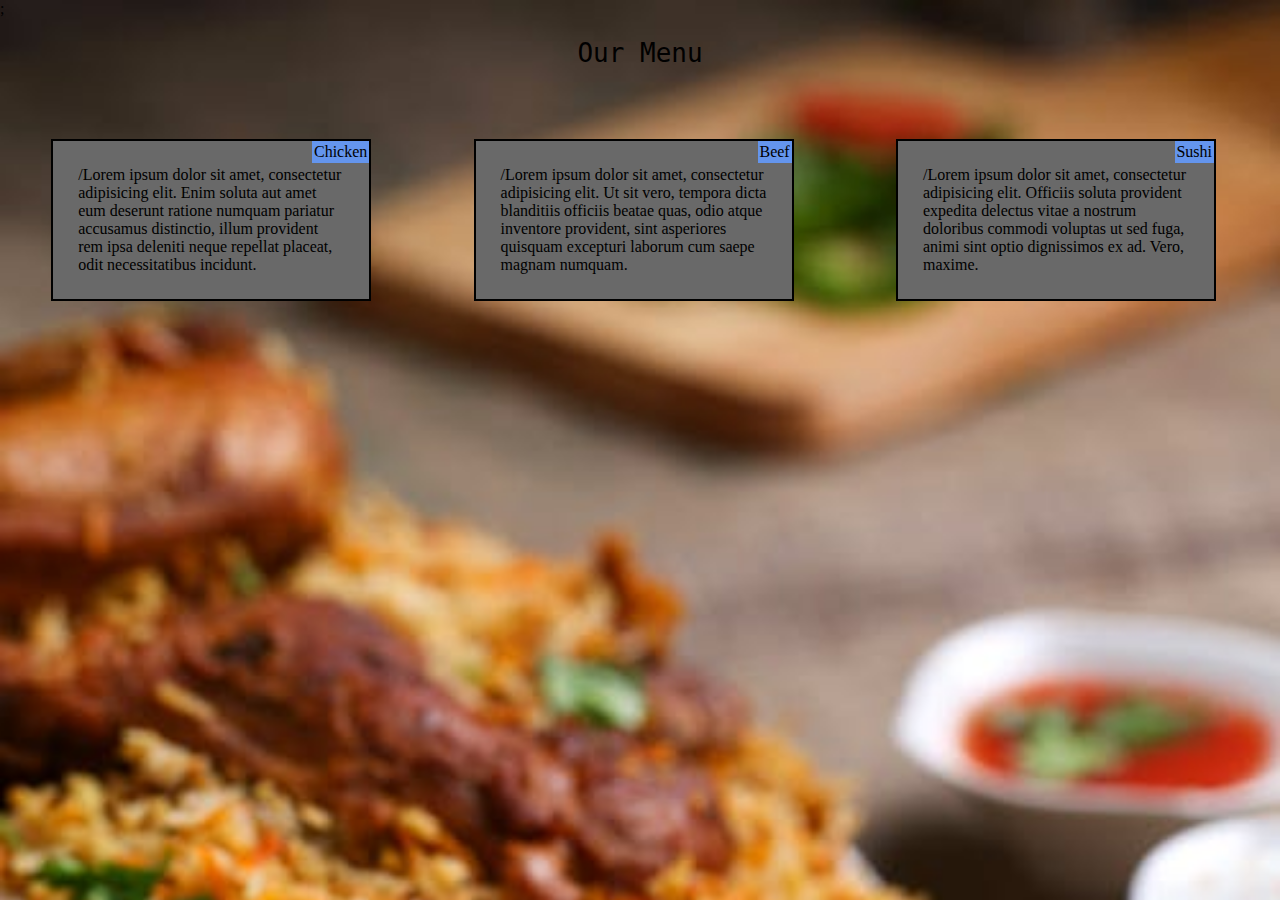
==== module2_solution/index.html @ bb796398 "Add files via upload" ====
<!DOCTYPE html>
<html lang="en">

<head>
	<meta charset="UTF-8">
	<meta name="viewport" content="width=device-width,initial-scale=1">;
	<title>Assignment solution for module 2</title>
	<link rel="stylesheet" href="mycss.css">
	
	
</head>

<body>
	<h1>Our Menu</h1>
	<div id="pav">
		<div class="container" >
			<span class="vege" id="chicken">Chicken</span>
			<div class="container-box">/Lorem ipsum dolor sit amet, consectetur adipisicing elit. Enim soluta aut amet
				eum deserunt ratione numquam pariatur accusamus distinctio, illum provident rem ipsa deleniti neque
				repellat placeat, odit necessitatibus incidunt.</div>

		</div>
		<div class="container">
			<span class="vege" id="beef">Beef</span>
			<div class="container-box">/Lorem ipsum dolor sit amet, consectetur adipisicing elit. Ut sit vero, tempora
				dicta blanditiis officiis beatae quas, odio atque inventore provident, sint asperiores quisquam
				excepturi laborum cum saepe magnam numquam.</div>

		</div>
		<div class="container contdup" >
			<span class="vege" id="sushi">Sushi</span>
			<div class="container-box">/Lorem ipsum dolor sit amet, consectetur adipisicing elit. Officiis soluta
				provident expedita delectus vitae a nostrum doloribus commodi voluptas ut sed fuga, animi sint optio
				dignissimos ex ad. Vero, maxime.</div>
		</div>
	</div>
	
		

	
</body>

</html>
---- module2_solution/mycss.css ----
*{
    margin:0px;
    box-sizing: border-box;
    
}
body{
    background-image: "photo.jpeg";
}
h1
{
    font-family: monospace;
    font-weight: 700;
    text-align: center;
    margin:20px;
    font-weight:inherit; 
}
body{
    background-image:url('photo.jpeg');
    background-repeat: no-repeat;
    background-size:cover;
    }
@media(min-width:992px)
{
.container{
    background-color: dimgrey;
    margin:4%;
    width:25%;
    float:left;
    border:2px solid black;
    font-family:cursive;
    position: relative;
    overflow: auto;  
}
.vege{
    background-color: cornflowerblue;
    position:absolute;
    padding:0.6%;
    right: 0px;
    top: 0px;
    /*float: right;*/ 
}
.container-box
{
    padding:10px;
    margin: 15px;

}
}

@media screen and (min-width: 481px) and (max-width: 960px) 
{
    .container{
        background-color: dimgrey;
        margin:4%;
        width:40%;
        float:left;
        border:2px solid black;
        font-family:cursive;
        position: relative;
        overflow: auto;  
    }
    .vege{
        background-color: cornflowerblue;
        position:absolute;
        padding:0.6%;
        right: 0px;
        top: 0px;
        /*float: right;*/ 
    }
    .container-box
    {
        padding:10px;
        margin: 10px;
    }
    .contdup
    {
        clear: both;
        width:88.5%;
        margin-left: 4%;
        margin-right:5%;

    }

}

@media(max-width:767px)
{
    .container{
        background-color: dimgrey;
        margin:4%;
        width:40%;
        float:left;
        border:2px solid black;
        font-family:cursive;
        position: relative;
        overflow: auto;  
    }
    .vege{
        background-color: cornflowerblue;
        position:absolute;
        padding:0.6%;
        right: 0px;
        top: 0px;
        /*float: right;*/ 
    }
    .container-box
    {
        padding:10px;
        margin: 10px;
    }
    .container
    {
        clear: both;
        width:88.5%;
        margin-left: 4%;
        margin-right:5%;

    }

}
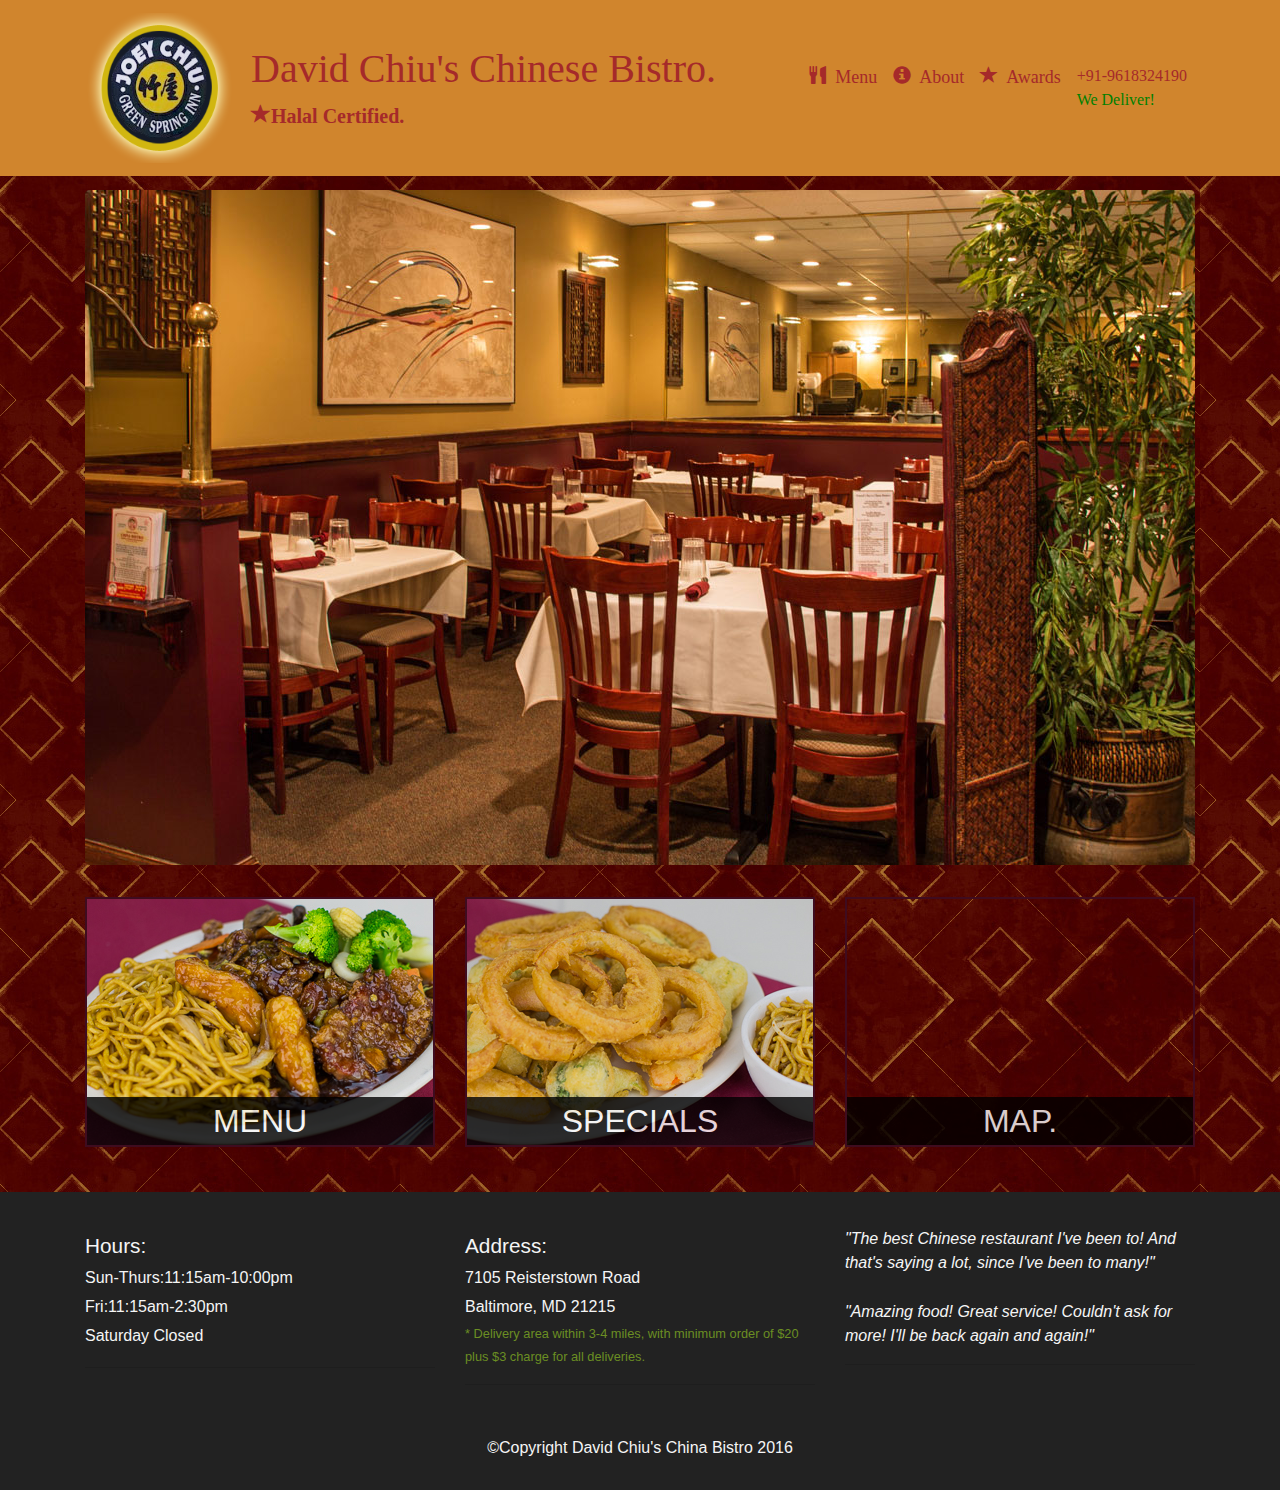
==== commit 6e189e9f: "Add files via upload" ====
--- a/module2_solution/index.html
+++ b/module2_solution/index.html
@@ -2,42 +2,143 @@
 <html lang="en">
 
 <head>
-	<meta charset="UTF-8">
-	<meta name="viewport" content="width=device-width,initial-scale=1">;
-	<title>Assignment solution for module 2</title>
-	<link rel="stylesheet" href="mycss.css">
-	
-	
+    <meta charset="UTF-8">
+    <meta name="viewport" content="width=device-width, initial-scale=1.0">
+    <meta http-equiv="X-UA-Compatible" content="ie=edge">
+    <title>Document</title>
+    <link rel="stylesheet" href="css/bootstrap.min.css">
+
+    <link href="https://fonts.googleapis.com/css?family=Open+Sans|Oxygen|Oxygen+Mono&display=swap" rel="stylesheet">
+    <link href="https://fonts.googleapis.com/css?family=Oxygen|Oxygen+Mono&display=swap" rel="stylesheet">
+    <link rel="stylesheet" href="css/styles.css">
+    <link rel="stylesheet" href="css/glyphicon.css">
+
 </head>
 
 <body>
-	<h1>Our Menu</h1>
-	<div id="pav">
-		<div class="container" >
-			<span class="vege" id="chicken">Chicken</span>
-			<div class="container-box">/Lorem ipsum dolor sit amet, consectetur adipisicing elit. Enim soluta aut amet
-				eum deserunt ratione numquam pariatur accusamus distinctio, illum provident rem ipsa deleniti neque
-				repellat placeat, odit necessitatibus incidunt.</div>
+    <header>
 
-		</div>
-		<div class="container">
-			<span class="vege" id="beef">Beef</span>
-			<div class="container-box">/Lorem ipsum dolor sit amet, consectetur adipisicing elit. Ut sit vero, tempora
-				dicta blanditiis officiis beatae quas, odio atque inventore provident, sint asperiores quisquam
-				excepturi laborum cum saepe magnam numquam.</div>
+        <nav class="navbar navbar-expand-md bg-warning ">
 
-		</div>
-		<div class="container contdup" >
-			<span class="vege" id="sushi">Sushi</span>
-			<div class="container-box">/Lorem ipsum dolor sit amet, consectetur adipisicing elit. Officiis soluta
-				provident expedita delectus vitae a nostrum doloribus commodi voluptas ut sed fuga, animi sint optio
-				dignissimos ex ad. Vero, maxime.</div>
-		</div>
-	</div>
-	
-		
 
-	
+            <div class="container">
+                <a id="logo" class="navbar-brand " href="#"><img src="logo.png" width="150px" height="150px"></a>
+                <a class="navbar-brand" href="#">
+                    <h1>David Chiu's Chinese Bistro.</h1><b><span class="glyphicon glyphicon-star"></span><span>Halal
+                            Certified.</span></b>
+                </a>
+
+                <button class="navbar-toggler" type="button" data-toggle="collapse" data-target="#collapsibleNavbar">
+                    <span class="navbar-toggler-icon"></span>
+                </button>
+                <div class="collapse navbar-collapse" id="collapsibleNavbar">
+                    <ul class="navbar-nav">
+
+                        <li class="nav-item glyph">
+                            <a class="nav-link" href="#"><span class="glyphicon glyphicon-cutlery"></span>&nbsp;
+                                Menu</a>
+                        </li>
+                        <li class="nav-item glyph">
+                            <a class="nav-link" href="#"><span class="glyphicon glyphicon-info-sign"></span>&nbsp;
+                                About</a>
+                        </li>
+                        <li class="nav-item glyph">
+                            <a class="nav-link" href="#"><span class="glyphicon glyphicon-star"></span>&nbsp; Awards</a>
+                        </li>
+                        <li class="nav-item dntshw">
+                            <a class="nav-link" href="tel:+91-9618324190"><span>+91-9618324190</span><span
+                                    class="del">We Deliver!</span></a>
+                        </li>
+
+                    </ul>
+                </div>
+
+            </div>
+
+
+        </nav>
+
+    </header>
+
+    <div id="call-btn">
+        <a class="btn" href="tel:410-602-5008"> <span class="glyphicon glyphicon-earphone"></span> 410-602-5008<span
+                class="wed">We Deliver!</span> </a>
+    </div>
+
+    <div id="main-content" class="container">
+        <div class="jumbotron">
+            <img src="jumbotron_768.jpg" alt="picture of restaurant" class="img-fluid d-md-none">
+        </div>
+
+
+        <div id="Home-tile" class="row">
+
+            <div class="col-md-4 col-sm-6 col-xs-12">
+                <a href="#">
+                    <div id="menu-title"><span>Menu</span></div>
+                </a>
+            </div>
+
+            <div class="col-md-4 col-sm-6 col-xs-12">
+                <a href="#">
+                    <div id="specials-title"><span>Specials</span></div>
+                </a>
+            </div>
+
+            <div class="col-md-4 col-sm-6 col-xs-12">
+                <a href="#" target="_blank">
+                    <div id="map-title">
+                        <iframe style="width: 100%; height:100%"
+                            src="https://www.google.com/maps/embed?pb=!1m18!1m12!1m3!1d15129.242954015153!2d73.80661599999999!3d18.560024399999996!2m3!1f0!2f0!3f0!3m2!1i1024!2i768!4f13.1!3m3!1m2!1s0x3bc2bf2f9211ac25%3A0xeeed02475ccb4636!2sAxis+Bank!5e0!3m2!1sen!2sin!4v1561986540556!5m2!1sen!2sin"
+                            width="600" height="450" frameborder="0" style="border:0" allowfullscreen>
+                        </iframe>
+                        <span>Map.</span>
+                    </div>
+                </a>
+            </div>
+
+        </div>
+
+    </div>
+    <footer class="card-footer">
+        <div class="container">
+            <div class="row">
+                <section id="hours" class="col-sm-4">
+                    <span>Hours:</span><br>
+                    Sun-Thurs:11:15am-10:00pm<br>
+                    Fri:11:15am-2:30pm<br>
+                    Saturday Closed
+                    <hr class=".d-block .d-sm-none">
+                </section>
+
+                <section id="address" class="col-sm-4">
+                        <span>Address:</span><br>
+                        7105 Reisterstown Road<br>
+                        Baltimore, MD 21215
+                        <p>* Delivery area within 3-4 miles, with minimum order of $20 plus $3 charge for all deliveries.</p>
+                        <hr class=".d-block .d-sm-none">
+                </section>
+                <section id="testimonials" class="col-sm-4">
+                    <p><i>"The best Chinese restaurant I've been to! And that's saying a lot, since I've been to many!"</i></p>
+                    <p><i>"Amazing food! Great service! Couldn't ask for more! I'll be back again and again!"</i></p>
+                    <hr class=".d-block .d-sm-none">
+                </section>
+
+            </div>
+            <div class="text-center">&copy;Copyright David Chiu's China Bistro 2016</div>
+        </div>
+    </footer>
+
+
+
+
+
+
+    <script src="https://ajax.googleapis.com/ajax/libs/jquery/3.4.1/jquery.min.js"></script>
+    <script src="https://cdnjs.cloudflare.com/ajax/libs/popper.js/1.14.7/umd/popper.min.js"></script>
+    <script src="https://maxcdn.bootstrapcdn.com/bootstrap/4.3.1/js/bootstrap.min.js"></script>
+
+
 </body>
 
 </html>--- a/module2_solution/css/styles.css
+++ b/module2_solution/css/styles.css
@@ -0,0 +1,301 @@
+* {
+    box-sizing: border-box;
+}
+
+body{
+    background:url("pattern2.jpg") repeat ;
+    margin: 0px;
+}
+b span{
+    display:inline-block;
+    line-height:1;
+    
+    
+}
+span img{
+    width:18px;
+    height:18px;
+    
+}
+header a{
+    color:brown;
+    font-family: cursive;
+    
+
+}
+
+header {
+    clear: both;
+    display: block;
+}
+
+.navbar-nav
+{
+    margin-left: auto !important;
+}
+.bg-warning{
+    background-color:#d0852d!important;
+    
+    
+}
+.del
+{
+    color:green;
+}
+.glyph
+{
+    font-size:large;
+}
+ul li:nth-child(4) span {
+    display:block;
+}
+
+#call-btn {
+    display: none;
+}
+#main-content
+{
+    margin-top:14px;
+    
+}
+
+#menu-title,#specials-title,#map-title
+{
+    height:250px;
+    width:100%;
+    margin-bottom:15px;
+    border:2px solid #3f0c1f;
+    overflow:hidden;
+}
+#menu-title:hover,#specials-title:hover,#map-title:hover
+{
+    box-shadow: 0 1px 5px 1px #cccccc;
+}
+#menu-title
+{
+    background:url("menu-tile.jpg") no-repeat;
+    background-position:center;
+    position: relative;
+}
+#specials-title
+{
+    background:url("specials-tile1.jpg") no-repeat;
+    background-position: center;
+    position:relative;
+}
+#map-title
+{
+    background-position:center;
+    position: relative;
+}
+#map-title span,#specials-title span,#menu-title span{
+    position:absolute;
+    bottom:0;
+    right:0;
+    width:100%;
+    text-align:center;
+    font-size:2em;
+    text-transform:uppercase;
+    background-color:#000;
+    color:#fff;
+    opacity:0.8;
+    
+}
+.card-footer
+{
+    margin-top:30px;
+    padding-top:35px;
+    padding-bottom:30px;
+    background-color:#222;
+    border-top:0;
+    color:whitesmoke;
+}
+.card-footer div.row
+{
+    margin-bottom:35px;
+}
+#hours,#address
+{
+    line-height: 1.8;
+}
+
+#hours>span,#address>span{
+    font-size:1.3em;
+}
+#address p{
+    color: olivedrab;
+    font-size:0.8em;
+    line-height: 1.8;
+}
+#testimonials
+{
+    font-family:
+
+}
+#testimonials p:nth-child(2)
+{
+    margin-top:25px;
+}
+@media only screen and (min-width:1200px)
+{
+    .jumbotron
+    {
+        background: url('jumbotron_1200.jpg') no-repeat;
+        height:675px;
+    }
+}
+
+
+@media (min-width: 992px) and (max-width: 1199px) {
+    
+    #logo-img {
+      background: url('restaurant-logo_medium.png') no-repeat;
+      width: 100px;
+      height: 100px;
+      
+    }
+    
+    .jumbotron {
+      background: url('jumbotron_992.jpg') no-repeat;
+      height: 558px;
+    }
+
+    .navbar-brand h1
+    {
+        font-size: 2.5vw;
+        font-weight: bolder;
+        text-shadow: 12px black;
+        line-height: 0.55;
+    }
+}
+
+@media (min-width: 768px) and (max-width: 991px) {
+    
+    .jumbotron {
+      background: url('jumbotron_768.jpg') no-repeat;
+      height: 432px;
+      
+    }
+    #logo
+    {
+        display:none;
+    }
+  
+    .navbar-toggler
+    {
+        background-color:brown;
+        position: relative;
+        right:8%;
+    }
+    
+    .navbar-brand h1
+    {
+        font-size: x-large;
+        font-weight: bolder;
+        text-shadow: 12px black;
+    }   
+    .jumbotron
+    {
+        background:url('jumbotron_992.jpg') no-repeat;
+        height:582px;
+    }
+  }
+
+  @media (max-width: 767px)
+  {
+    #logo
+    {
+        display:none;
+    }
+   
+    .navbar-toggler
+    {
+        background-color:brown;
+        position: relative;
+        right:-80%;
+    }
+    
+    .navbar-brand h1
+    {
+        font-size: 6vw;
+        font-weight: bolder;
+        text-shadow: 12px black;
+        line-height: 0.55;
+    }
+    .dntshw
+    {
+        display: none;
+    }
+    b span 
+    {
+        font-size:3vw;
+    }
+    .wed
+    {
+      margin-left:1vw;
+      font-size: x-small;
+    }
+    #call-btn
+    {
+    display: block;
+    margin-top:10px;
+    width: 92%;
+    margin-left:3%;
+    margin-right: 3%;
+    background-color:#d0852d;
+    border:5px solid wheat;
+    font-family:cursive;
+    text-align: center;
+    color: brown;
+    }
+    .btn
+    {   
+    color: brown;
+    }
+    .jumbotron
+    {
+        margin-top:0px;
+        padding:0px;
+    }
+    #menu-title,#specials-title,#map-title
+    {
+        width:360px;
+        margin:0px auto 15px;
+    }
+  }
+
+  @media(max-width:479px)
+  {
+    #menu-title,#specials-title,#map-title
+    {
+        width:280px;
+        margin:0px auto 13px;
+    }
+    .navbar-brand h1
+    {
+        padding-top:6px;
+        font-size:6vw;
+    }
+    .card-footer section
+    {
+        margin-bottom:30px;
+        text-align:center;
+    }
+    .card-footer section:nth-child(3)
+    {
+        margin-bottom:0;
+    }
+    .card-footer section :horizontal{
+        width:50%;
+    }
+
+  }
+
+
+
+
+
+
+   
+
+
--- a/module2_solution/css/glyphicon.css
+++ b/module2_solution/css/glyphicon.css
@@ -0,0 +1,805 @@
+@font-face {
+  font-family: 'Glyphicons Halflings';
+
+  src: url('../fonts/glyphicons-halflings-regular.eot');
+  src: url('../fonts/glyphicons-halflings-regular.eot?#iefix') format('embedded-opentype'), url('../fonts/glyphicons-halflings-regular.woff2') format('woff2'), url('../fonts/glyphicons-halflings-regular.woff') format('woff'), url('../fonts/glyphicons-halflings-regular.ttf') format('truetype'), url('../fonts/glyphicons-halflings-regular.svg#glyphicons_halflingsregular') format('svg');
+}
+.glyphicon {
+  position: relative;
+  top: 1px;
+  display: inline-block;
+  font-family: 'Glyphicons Halflings';
+  font-style: normal;
+  font-weight: normal;
+  line-height: 1;
+
+  -webkit-font-smoothing: antialiased;
+  -moz-osx-font-smoothing: grayscale;
+}
+.glyphicon-asterisk:before {
+  content: "\002a";
+}
+.glyphicon-plus:before {
+  content: "\002b";
+}
+.glyphicon-euro:before,
+.glyphicon-eur:before {
+  content: "\20ac";
+}
+.glyphicon-minus:before {
+  content: "\2212";
+}
+.glyphicon-cloud:before {
+  content: "\2601";
+}
+.glyphicon-envelope:before {
+  content: "\2709";
+}
+.glyphicon-pencil:before {
+  content: "\270f";
+}
+.glyphicon-glass:before {
+  content: "\e001";
+}
+.glyphicon-music:before {
+  content: "\e002";
+}
+.glyphicon-search:before {
+  content: "\e003";
+}
+.glyphicon-heart:before {
+  content: "\e005";
+}
+.glyphicon-star:before {
+  content: "\e006";
+}
+.glyphicon-star-empty:before {
+  content: "\e007";
+}
+.glyphicon-user:before {
+  content: "\e008";
+}
+.glyphicon-film:before {
+  content: "\e009";
+}
+.glyphicon-th-large:before {
+  content: "\e010";
+}
+.glyphicon-th:before {
+  content: "\e011";
+}
+.glyphicon-th-list:before {
+  content: "\e012";
+}
+.glyphicon-ok:before {
+  content: "\e013";
+}
+.glyphicon-remove:before {
+  content: "\e014";
+}
+.glyphicon-zoom-in:before {
+  content: "\e015";
+}
+.glyphicon-zoom-out:before {
+  content: "\e016";
+}
+.glyphicon-off:before {
+  content: "\e017";
+}
+.glyphicon-signal:before {
+  content: "\e018";
+}
+.glyphicon-cog:before {
+  content: "\e019";
+}
+.glyphicon-trash:before {
+  content: "\e020";
+}
+.glyphicon-home:before {
+  content: "\e021";
+}
+.glyphicon-file:before {
+  content: "\e022";
+}
+.glyphicon-time:before {
+  content: "\e023";
+}
+.glyphicon-road:before {
+  content: "\e024";
+}
+.glyphicon-download-alt:before {
+  content: "\e025";
+}
+.glyphicon-download:before {
+  content: "\e026";
+}
+.glyphicon-upload:before {
+  content: "\e027";
+}
+.glyphicon-inbox:before {
+  content: "\e028";
+}
+.glyphicon-play-circle:before {
+  content: "\e029";
+}
+.glyphicon-repeat:before {
+  content: "\e030";
+}
+.glyphicon-refresh:before {
+  content: "\e031";
+}
+.glyphicon-list-alt:before {
+  content: "\e032";
+}
+.glyphicon-lock:before {
+  content: "\e033";
+}
+.glyphicon-flag:before {
+  content: "\e034";
+}
+.glyphicon-headphones:before {
+  content: "\e035";
+}
+.glyphicon-volume-off:before {
+  content: "\e036";
+}
+.glyphicon-volume-down:before {
+  content: "\e037";
+}
+.glyphicon-volume-up:before {
+  content: "\e038";
+}
+.glyphicon-qrcode:before {
+  content: "\e039";
+}
+.glyphicon-barcode:before {
+  content: "\e040";
+}
+.glyphicon-tag:before {
+  content: "\e041";
+}
+.glyphicon-tags:before {
+  content: "\e042";
+}
+.glyphicon-book:before {
+  content: "\e043";
+}
+.glyphicon-bookmark:before {
+  content: "\e044";
+}
+.glyphicon-print:before {
+  content: "\e045";
+}
+.glyphicon-camera:before {
+  content: "\e046";
+}
+.glyphicon-font:before {
+  content: "\e047";
+}
+.glyphicon-bold:before {
+  content: "\e048";
+}
+.glyphicon-italic:before {
+  content: "\e049";
+}
+.glyphicon-text-height:before {
+  content: "\e050";
+}
+.glyphicon-text-width:before {
+  content: "\e051";
+}
+.glyphicon-align-left:before {
+  content: "\e052";
+}
+.glyphicon-align-center:before {
+  content: "\e053";
+}
+.glyphicon-align-right:before {
+  content: "\e054";
+}
+.glyphicon-align-justify:before {
+  content: "\e055";
+}
+.glyphicon-list:before {
+  content: "\e056";
+}
+.glyphicon-indent-left:before {
+  content: "\e057";
+}
+.glyphicon-indent-right:before {
+  content: "\e058";
+}
+.glyphicon-facetime-video:before {
+  content: "\e059";
+}
+.glyphicon-picture:before {
+  content: "\e060";
+}
+.glyphicon-map-marker:before {
+  content: "\e062";
+}
+.glyphicon-adjust:before {
+  content: "\e063";
+}
+.glyphicon-tint:before {
+  content: "\e064";
+}
+.glyphicon-edit:before {
+  content: "\e065";
+}
+.glyphicon-share:before {
+  content: "\e066";
+}
+.glyphicon-check:before {
+  content: "\e067";
+}
+.glyphicon-move:before {
+  content: "\e068";
+}
+.glyphicon-step-backward:before {
+  content: "\e069";
+}
+.glyphicon-fast-backward:before {
+  content: "\e070";
+}
+.glyphicon-backward:before {
+  content: "\e071";
+}
+.glyphicon-play:before {
+  content: "\e072";
+}
+.glyphicon-pause:before {
+  content: "\e073";
+}
+.glyphicon-stop:before {
+  content: "\e074";
+}
+.glyphicon-forward:before {
+  content: "\e075";
+}
+.glyphicon-fast-forward:before {
+  content: "\e076";
+}
+.glyphicon-step-forward:before {
+  content: "\e077";
+}
+.glyphicon-eject:before {
+  content: "\e078";
+}
+.glyphicon-chevron-left:before {
+  content: "\e079";
+}
+.glyphicon-chevron-right:before {
+  content: "\e080";
+}
+.glyphicon-plus-sign:before {
+  content: "\e081";
+}
+.glyphicon-minus-sign:before {
+  content: "\e082";
+}
+.glyphicon-remove-sign:before {
+  content: "\e083";
+}
+.glyphicon-ok-sign:before {
+  content: "\e084";
+}
+.glyphicon-question-sign:before {
+  content: "\e085";
+}
+.glyphicon-info-sign:before {
+  content: "\e086";
+}
+.glyphicon-screenshot:before {
+  content: "\e087";
+}
+.glyphicon-remove-circle:before {
+  content: "\e088";
+}
+.glyphicon-ok-circle:before {
+  content: "\e089";
+}
+.glyphicon-ban-circle:before {
+  content: "\e090";
+}
+.glyphicon-arrow-left:before {
+  content: "\e091";
+}
+.glyphicon-arrow-right:before {
+  content: "\e092";
+}
+.glyphicon-arrow-up:before {
+  content: "\e093";
+}
+.glyphicon-arrow-down:before {
+  content: "\e094";
+}
+.glyphicon-share-alt:before {
+  content: "\e095";
+}
+.glyphicon-resize-full:before {
+  content: "\e096";
+}
+.glyphicon-resize-small:before {
+  content: "\e097";
+}
+.glyphicon-exclamation-sign:before {
+  content: "\e101";
+}
+.glyphicon-gift:before {
+  content: "\e102";
+}
+.glyphicon-leaf:before {
+  content: "\e103";
+}
+.glyphicon-fire:before {
+  content: "\e104";
+}
+.glyphicon-eye-open:before {
+  content: "\e105";
+}
+.glyphicon-eye-close:before {
+  content: "\e106";
+}
+.glyphicon-warning-sign:before {
+  content: "\e107";
+}
+.glyphicon-plane:before {
+  content: "\e108";
+}
+.glyphicon-calendar:before {
+  content: "\e109";
+}
+.glyphicon-random:before {
+  content: "\e110";
+}
+.glyphicon-comment:before {
+  content: "\e111";
+}
+.glyphicon-magnet:before {
+  content: "\e112";
+}
+.glyphicon-chevron-up:before {
+  content: "\e113";
+}
+.glyphicon-chevron-down:before {
+  content: "\e114";
+}
+.glyphicon-retweet:before {
+  content: "\e115";
+}
+.glyphicon-shopping-cart:before {
+  content: "\e116";
+}
+.glyphicon-folder-close:before {
+  content: "\e117";
+}
+.glyphicon-folder-open:before {
+  content: "\e118";
+}
+.glyphicon-resize-vertical:before {
+  content: "\e119";
+}
+.glyphicon-resize-horizontal:before {
+  content: "\e120";
+}
+.glyphicon-hdd:before {
+  content: "\e121";
+}
+.glyphicon-bullhorn:before {
+  content: "\e122";
+}
+.glyphicon-bell:before {
+  content: "\e123";
+}
+.glyphicon-certificate:before {
+  content: "\e124";
+}
+.glyphicon-thumbs-up:before {
+  content: "\e125";
+}
+.glyphicon-thumbs-down:before {
+  content: "\e126";
+}
+.glyphicon-hand-right:before {
+  content: "\e127";
+}
+.glyphicon-hand-left:before {
+  content: "\e128";
+}
+.glyphicon-hand-up:before {
+  content: "\e129";
+}
+.glyphicon-hand-down:before {
+  content: "\e130";
+}
+.glyphicon-circle-arrow-right:before {
+  content: "\e131";
+}
+.glyphicon-circle-arrow-left:before {
+  content: "\e132";
+}
+.glyphicon-circle-arrow-up:before {
+  content: "\e133";
+}
+.glyphicon-circle-arrow-down:before {
+  content: "\e134";
+}
+.glyphicon-globe:before {
+  content: "\e135";
+}
+.glyphicon-wrench:before {
+  content: "\e136";
+}
+.glyphicon-tasks:before {
+  content: "\e137";
+}
+.glyphicon-filter:before {
+  content: "\e138";
+}
+.glyphicon-briefcase:before {
+  content: "\e139";
+}
+.glyphicon-fullscreen:before {
+  content: "\e140";
+}
+.glyphicon-dashboard:before {
+  content: "\e141";
+}
+.glyphicon-paperclip:before {
+  content: "\e142";
+}
+.glyphicon-heart-empty:before {
+  content: "\e143";
+}
+.glyphicon-link:before {
+  content: "\e144";
+}
+.glyphicon-phone:before {
+  content: "\e145";
+}
+.glyphicon-pushpin:before {
+  content: "\e146";
+}
+.glyphicon-usd:before {
+  content: "\e148";
+}
+.glyphicon-gbp:before {
+  content: "\e149";
+}
+.glyphicon-sort:before {
+  content: "\e150";
+}
+.glyphicon-sort-by-alphabet:before {
+  content: "\e151";
+}
+.glyphicon-sort-by-alphabet-alt:before {
+  content: "\e152";
+}
+.glyphicon-sort-by-order:before {
+  content: "\e153";
+}
+.glyphicon-sort-by-order-alt:before {
+  content: "\e154";
+}
+.glyphicon-sort-by-attributes:before {
+  content: "\e155";
+}
+.glyphicon-sort-by-attributes-alt:before {
+  content: "\e156";
+}
+.glyphicon-unchecked:before {
+  content: "\e157";
+}
+.glyphicon-expand:before {
+  content: "\e158";
+}
+.glyphicon-collapse-down:before {
+  content: "\e159";
+}
+.glyphicon-collapse-up:before {
+  content: "\e160";
+}
+.glyphicon-log-in:before {
+  content: "\e161";
+}
+.glyphicon-flash:before {
+  content: "\e162";
+}
+.glyphicon-log-out:before {
+  content: "\e163";
+}
+.glyphicon-new-window:before {
+  content: "\e164";
+}
+.glyphicon-record:before {
+  content: "\e165";
+}
+.glyphicon-save:before {
+  content: "\e166";
+}
+.glyphicon-open:before {
+  content: "\e167";
+}
+.glyphicon-saved:before {
+  content: "\e168";
+}
+.glyphicon-import:before {
+  content: "\e169";
+}
+.glyphicon-export:before {
+  content: "\e170";
+}
+.glyphicon-send:before {
+  content: "\e171";
+}
+.glyphicon-floppy-disk:before {
+  content: "\e172";
+}
+.glyphicon-floppy-saved:before {
+  content: "\e173";
+}
+.glyphicon-floppy-remove:before {
+  content: "\e174";
+}
+.glyphicon-floppy-save:before {
+  content: "\e175";
+}
+.glyphicon-floppy-open:before {
+  content: "\e176";
+}
+.glyphicon-credit-card:before {
+  content: "\e177";
+}
+.glyphicon-transfer:before {
+  content: "\e178";
+}
+.glyphicon-cutlery:before {
+  content: "\e179";
+}
+.glyphicon-header:before {
+  content: "\e180";
+}
+.glyphicon-compressed:before {
+  content: "\e181";
+}
+.glyphicon-earphone:before {
+  content: "\e182";
+}
+.glyphicon-phone-alt:before {
+  content: "\e183";
+}
+.glyphicon-tower:before {
+  content: "\e184";
+}
+.glyphicon-stats:before {
+  content: "\e185";
+}
+.glyphicon-sd-video:before {
+  content: "\e186";
+}
+.glyphicon-hd-video:before {
+  content: "\e187";
+}
+.glyphicon-subtitles:before {
+  content: "\e188";
+}
+.glyphicon-sound-stereo:before {
+  content: "\e189";
+}
+.glyphicon-sound-dolby:before {
+  content: "\e190";
+}
+.glyphicon-sound-5-1:before {
+  content: "\e191";
+}
+.glyphicon-sound-6-1:before {
+  content: "\e192";
+}
+.glyphicon-sound-7-1:before {
+  content: "\e193";
+}
+.glyphicon-copyright-mark:before {
+  content: "\e194";
+}
+.glyphicon-registration-mark:before {
+  content: "\e195";
+}
+.glyphicon-cloud-download:before {
+  content: "\e197";
+}
+.glyphicon-cloud-upload:before {
+  content: "\e198";
+}
+.glyphicon-tree-conifer:before {
+  content: "\e199";
+}
+.glyphicon-tree-deciduous:before {
+  content: "\e200";
+}
+.glyphicon-cd:before {
+  content: "\e201";
+}
+.glyphicon-save-file:before {
+  content: "\e202";
+}
+.glyphicon-open-file:before {
+  content: "\e203";
+}
+.glyphicon-level-up:before {
+  content: "\e204";
+}
+.glyphicon-copy:before {
+  content: "\e205";
+}
+.glyphicon-paste:before {
+  content: "\e206";
+}
+.glyphicon-alert:before {
+  content: "\e209";
+}
+.glyphicon-equalizer:before {
+  content: "\e210";
+}
+.glyphicon-king:before {
+  content: "\e211";
+}
+.glyphicon-queen:before {
+  content: "\e212";
+}
+.glyphicon-pawn:before {
+  content: "\e213";
+}
+.glyphicon-bishop:before {
+  content: "\e214";
+}
+.glyphicon-knight:before {
+  content: "\e215";
+}
+.glyphicon-baby-formula:before {
+  content: "\e216";
+}
+.glyphicon-tent:before {
+  content: "\26fa";
+}
+.glyphicon-blackboard:before {
+  content: "\e218";
+}
+.glyphicon-bed:before {
+  content: "\e219";
+}
+.glyphicon-apple:before {
+  content: "\f8ff";
+}
+.glyphicon-erase:before {
+  content: "\e221";
+}
+.glyphicon-hourglass:before {
+  content: "\231b";
+}
+.glyphicon-lamp:before {
+  content: "\e223";
+}
+.glyphicon-duplicate:before {
+  content: "\e224";
+}
+.glyphicon-piggy-bank:before {
+  content: "\e225";
+}
+.glyphicon-scissors:before {
+  content: "\e226";
+}
+.glyphicon-bitcoin:before {
+  content: "\e227";
+}
+.glyphicon-btc:before {
+  content: "\e227";
+}
+.glyphicon-xbt:before {
+  content: "\e227";
+}
+.glyphicon-yen:before {
+  content: "\00a5";
+}
+.glyphicon-jpy:before {
+  content: "\00a5";
+}
+.glyphicon-ruble:before {
+  content: "\20bd";
+}
+.glyphicon-rub:before {
+  content: "\20bd";
+}
+.glyphicon-scale:before {
+  content: "\e230";
+}
+.glyphicon-ice-lolly:before {
+  content: "\e231";
+}
+.glyphicon-ice-lolly-tasted:before {
+  content: "\e232";
+}
+.glyphicon-education:before {
+  content: "\e233";
+}
+.glyphicon-option-horizontal:before {
+  content: "\e234";
+}
+.glyphicon-option-vertical:before {
+  content: "\e235";
+}
+.glyphicon-menu-hamburger:before {
+  content: "\e236";
+}
+.glyphicon-modal-window:before {
+  content: "\e237";
+}
+.glyphicon-oil:before {
+  content: "\e238";
+}
+.glyphicon-grain:before {
+  content: "\e239";
+}
+.glyphicon-sunglasses:before {
+  content: "\e240";
+}
+.glyphicon-text-size:before {
+  content: "\e241";
+}
+.glyphicon-text-color:before {
+  content: "\e242";
+}
+.glyphicon-text-background:before {
+  content: "\e243";
+}
+.glyphicon-object-align-top:before {
+  content: "\e244";
+}
+.glyphicon-object-align-bottom:before {
+  content: "\e245";
+}
+.glyphicon-object-align-horizontal:before {
+  content: "\e246";
+}
+.glyphicon-object-align-left:before {
+  content: "\e247";
+}
+.glyphicon-object-align-vertical:before {
+  content: "\e248";
+}
+.glyphicon-object-align-right:before {
+  content: "\e249";
+}
+.glyphicon-triangle-right:before {
+  content: "\e250";
+}
+.glyphicon-triangle-left:before {
+  content: "\e251";
+}
+.glyphicon-triangle-bottom:before {
+  content: "\e252";
+}
+.glyphicon-triangle-top:before {
+  content: "\e253";
+}
+.glyphicon-console:before {
+  content: "\e254";
+}
+.glyphicon-superscript:before {
+  content: "\e255";
+}
+.glyphicon-subscript:before {
+  content: "\e256";
+}
+.glyphicon-menu-left:before {
+  content: "\e257";
+}
+.glyphicon-menu-right:before {
+  content: "\e258";
+}
+.glyphicon-menu-down:before {
+  content: "\e259";
+}
+.glyphicon-menu-up:before {
+  content: "\e260";
+}